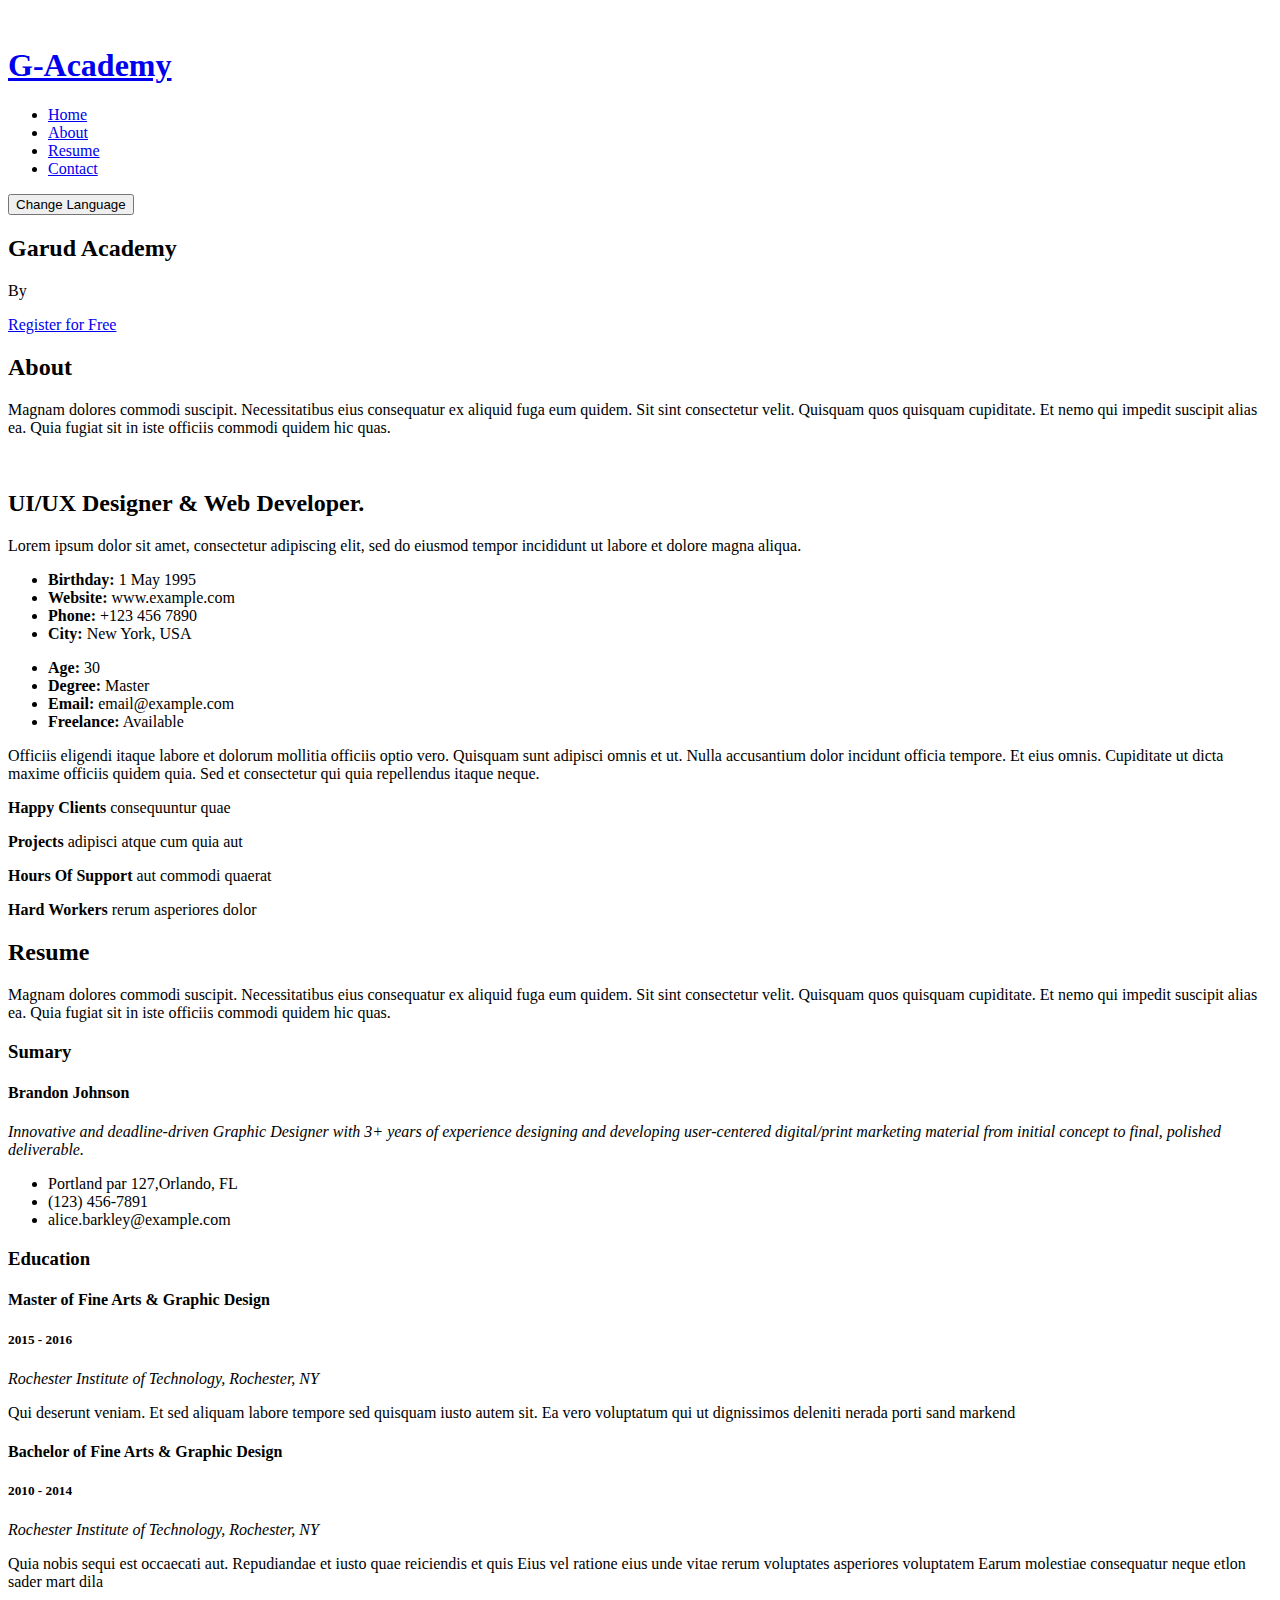
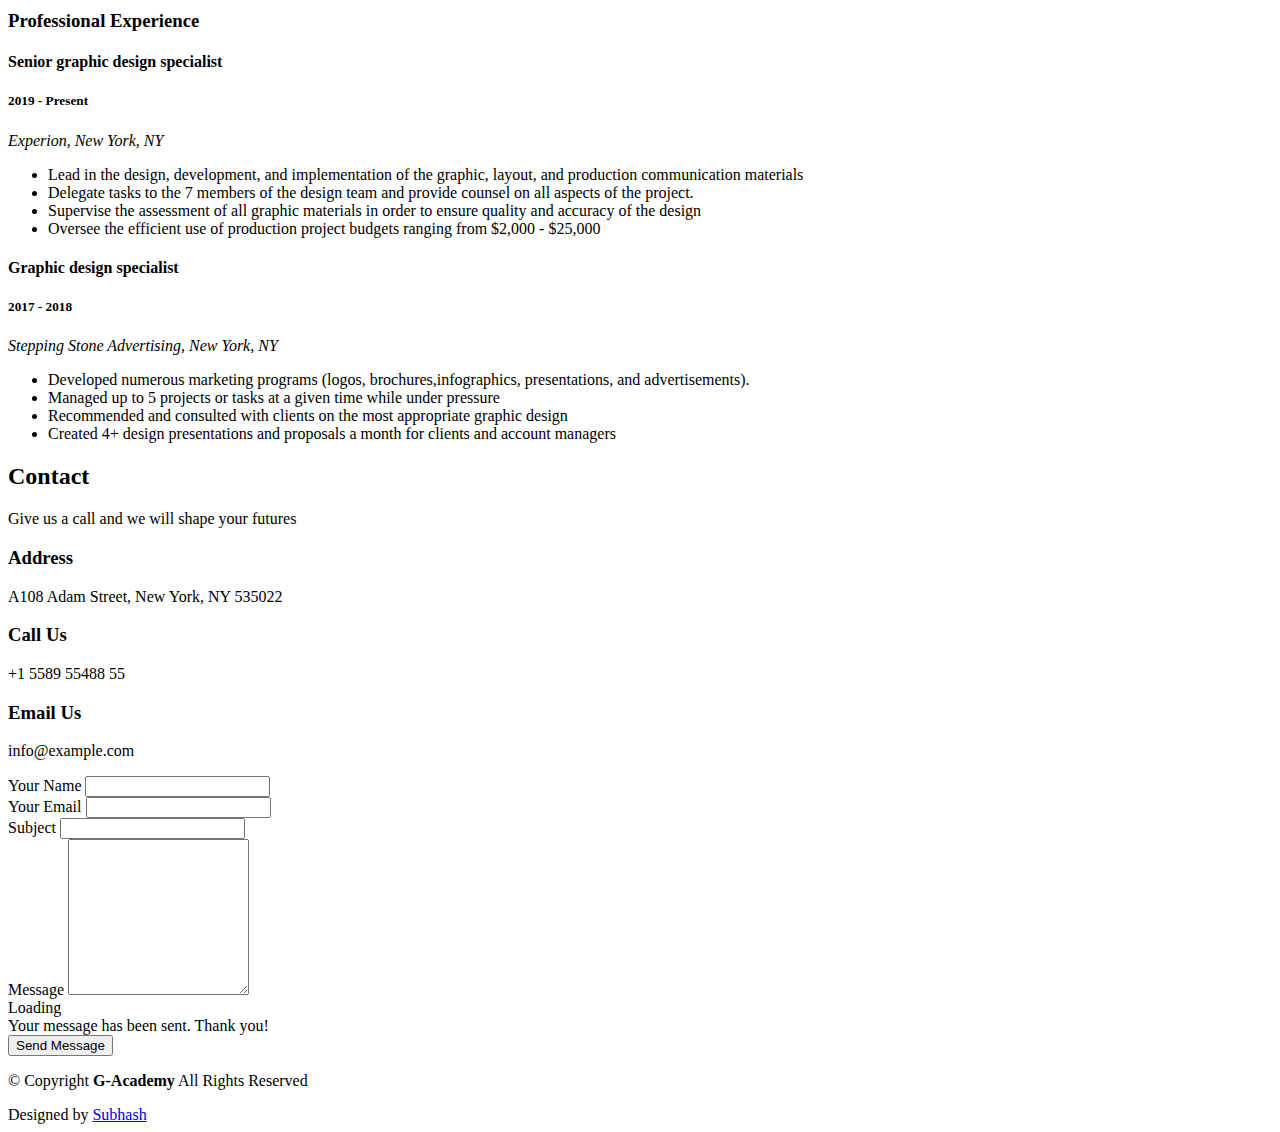
==== index.html @ 2460e96c "c" ====
<!DOCTYPE html>
<html lang="en">

<head>
  <meta charset="utf-8">
  <meta content="width=device-width, initial-scale=1.0" name="viewport">
  <title>Index - iPortfolio Bootstrap Template</title>
  <meta content="" name="description">
  <meta content="" name="keywords">

  <!-- Favicons -->
  <link href="assets/img/favicon.png" rel="icon">
  <link href="assets/img/apple-touch-icon.png" rel="apple-touch-icon">

  <!-- Fonts -->
  <link href="https://fonts.googleapis.com" rel="preconnect">
  <link href="https://fonts.gstatic.com" rel="preconnect" crossorigin>
  <link
    href="https://fonts.googleapis.com/css2?family=Roboto:ital,wght@0,100;0,300;0,400;0,500;0,700;0,900;1,100;1,300;1,400;1,500;1,700;1,900&family=Poppins:ital,wght@0,100;0,200;0,300;0,400;0,500;0,600;0,700;0,800;0,900;1,100;1,200;1,300;1,400;1,500;1,600;1,700;1,800;1,900&family=Raleway:ital,wght@0,100;0,200;0,300;0,400;0,500;0,600;0,700;0,800;0,900;1,100;1,200;1,300;1,400;1,500;1,600;1,700;1,800;1,900&display=swap"
    rel="stylesheet">

  <!-- Vendor CSS Files -->
  <link href="assets/vendor/bootstrap/css/bootstrap.min.css" rel="stylesheet">
  <link href="assets/vendor/bootstrap-icons/bootstrap-icons.css" rel="stylesheet">
  <link href="assets/vendor/aos/aos.css" rel="stylesheet">
  <link href="assets/vendor/glightbox/css/glightbox.min.css" rel="stylesheet">
  <link href="assets/vendor/swiper/swiper-bundle.min.css" rel="stylesheet">

  <!-- Main CSS File -->
  <link href="assets/css/main.css" rel="stylesheet">

  <!-- =======================================================
  * Template Name: iPortfolio
  * Template URL: https://bootstrapmade.com/iportfolio-bootstrap-portfolio-websites-template/
  * Updated: Jun 29 2024 with Bootstrap v5.3.3
  * Author: BootstrapMade.com
  * License: https://bootstrapmade.com/license/
  ======================================================== -->
</head>

<body class="index-page">

  <header id="header" class="header dark-background d-flex flex-column">
    <i class="header-toggle d-xl-none bi bi-list"></i>

    <div class="profile-img">
      <!-- This image should be replaced by logo -->
      <img src="assets/img/my-profile-img.jpg" alt="" class="img-fluid rounded-circle">
    </div>

    <a href="index.html" class="logo d-flex align-items-center justify-content-center">
      <!-- Uncomment the line below if you also wish to use an image logo -->
      <!-- <img src="assets/img/logo.png" alt=""> -->
      <h1 class="sitename">G-Academy</h1>
    </a>

    <div class="social-links text-center">
      <a href="#" class="twitter"><i class="bi bi-twitter-x"></i></a>
      <a href="#" class="facebook"><i class="bi bi-facebook"></i></a>
      <a href="#" class="instagram"><i class="bi bi-instagram"></i></a>
      <a href="#" class="linkedin"><i class="bi bi-linkedin"></i></a>
    </div>

    <nav id="navmenu" class="navmenu">
      <ul>
        <li><a href="#hero" class="active"><i class="bi bi-house navicon"></i>Home</a></li>
        <li><a href="#about"><i class="bi bi-person navicon"></i> About</a></li>
        <li><a href="#resume"><i class="bi bi-file-earmark-text navicon"></i> Resume</a></li>
        <li><a href="#contact"><i class="bi bi-envelope navicon"></i> Contact</a></li>
      </ul>
    </nav>
    <!-- Place this button inside your header -->
    <!-- Place this button in your header or navbar -->
    <div>
      <div class="language-switcher text-center"></div>
      <button id="language-button" class="btn-lang" onclick="toggleLanguage()">Change Language</button>
    </div>



  </header>

  <main class="main">

    <!-- Hero Section -->
    <!-- <div id="particle-js"></div> -->
    <div>
      <div>
        <section id="hero " class="hero section dark-background contents">

          <!-- <img src="assets/img/hero-bg.jpg" alt="" data-aos="fade-in" class=""> -->

          <div class="container" data-aos="fade-up" data-aos-delay="100">
            <h2>Garud Academy</h2>
            <p>By <span class="typed"
                data-typed-items=" an IITian, a Software Developer, an Android Developer"></span><span
                class="typed-cursor typed-cursor--blink" aria-hidden="true"></span><span
                class="typed-cursor typed-cursor--blink" aria-hidden="true"></span></p>
          </div>
          <div class="register-container">
            <a href="#registration form" class="register-button">Register for Free</a>
          </div>
        </section>
      </div>
    </div>
    <!-- <div class="container">
      <div id="registrationForm" class="form-container hidden">
        <h2>Register</h2>
        <form action="#">
          <div class="input-group">
            <label for="username">Username</label>
            <input type="text" id="username" name="username" required>
          </div>
          <div class="input-group">
            <label for="email">Email</label>
            <input type="email" id="email" name="email" required>
          </div>
          <div class="input-group">
            <label for="password">Password</label>
            <input type="password" id="password" name="password" required>
          </div>
          <div class="input-group">
            <label for="confirm-password">Confirm Password</label>
            <input type="password" id="confirm-password" name="confirm-password" required>
          </div>
          <button type="submit" class="submit-btn">Submit</button>
        </form>
      </div>
    </div> -->


    <!-- /Hero Section -->

    <!-- About Section -->
    <section id="about" class="about section">

      <!-- Section Title -->
      <div class="container section-title" data-aos="fade-up">
        <h2>About</h2>
        <p>Magnam dolores commodi suscipit. Necessitatibus eius consequatur ex aliquid fuga eum quidem. Sit sint
          consectetur velit. Quisquam quos quisquam cupiditate. Et nemo qui impedit suscipit alias ea. Quia fugiat sit
          in iste officiis commodi quidem hic quas.</p>
      </div><!-- End Section Title -->

      <div class="container" data-aos="fade-up" data-aos-delay="100">

        <div class="row gy-4 justify-content-center">
          <div class="col-lg-4">
            <img src="assets/img/my-profile-img.jpg" class="img-fluid" alt="">
          </div>
          <div class="col-lg-8 content">
            <h2>UI/UX Designer &amp; Web Developer.</h2>
            <p class="fst-italic py-3">
              Lorem ipsum dolor sit amet, consectetur adipiscing elit, sed do eiusmod tempor incididunt ut labore et
              dolore
              magna aliqua.
            </p>
            <div class="row">
              <div class="col-lg-6">
                <ul>
                  <li><i class="bi bi-chevron-right"></i> <strong>Birthday:</strong> <span>1 May 1995</span></li>
                  <li><i class="bi bi-chevron-right"></i> <strong>Website:</strong> <span>www.example.com</span></li>
                  <li><i class="bi bi-chevron-right"></i> <strong>Phone:</strong> <span>+123 456 7890</span></li>
                  <li><i class="bi bi-chevron-right"></i> <strong>City:</strong> <span>New York, USA</span></li>
                </ul>
              </div>
              <div class="col-lg-6">
                <ul>
                  <li><i class="bi bi-chevron-right"></i> <strong>Age:</strong> <span>30</span></li>
                  <li><i class="bi bi-chevron-right"></i> <strong>Degree:</strong> <span>Master</span></li>
                  <li><i class="bi bi-chevron-right"></i> <strong>Email:</strong> <span>email@example.com</span></li>
                  <li><i class="bi bi-chevron-right"></i> <strong>Freelance:</strong> <span>Available</span></li>
                </ul>
              </div>
            </div>
            <p class="py-3">
              Officiis eligendi itaque labore et dolorum mollitia officiis optio vero. Quisquam sunt adipisci omnis et
              ut. Nulla accusantium dolor incidunt officia tempore. Et eius omnis.
              Cupiditate ut dicta maxime officiis quidem quia. Sed et consectetur qui quia repellendus itaque neque.
            </p>
          </div>
        </div>

      </div>

    </section><!-- /About Section -->

    <!-- Stats Section -->
    <section id="stats" class="stats section">

      <div class="container" data-aos="fade-up" data-aos-delay="100">

        <div class="row gy-4">

          <div class="col-lg-3 col-md-6">
            <div class="stats-item">
              <i class="bi bi-emoji-smile"></i>
              <span data-purecounter-start="0" data-purecounter-end="232" data-purecounter-duration="1"
                class="purecounter"></span>
              <p><strong>Happy Clients</strong> <span>consequuntur quae</span></p>
            </div>
          </div><!-- End Stats Item -->

          <div class="col-lg-3 col-md-6">
            <div class="stats-item">
              <i class="bi bi-journal-richtext"></i>
              <span data-purecounter-start="0" data-purecounter-end="521" data-purecounter-duration="1"
                class="purecounter"></span>
              <p><strong>Projects</strong> <span>adipisci atque cum quia aut</span></p>
            </div>
          </div><!-- End Stats Item -->

          <div class="col-lg-3 col-md-6">
            <div class="stats-item">
              <i class="bi bi-headset"></i>
              <span data-purecounter-start="0" data-purecounter-end="1453" data-purecounter-duration="1"
                class="purecounter"></span>
              <p><strong>Hours Of Support</strong> <span>aut commodi quaerat</span></p>
            </div>
          </div><!-- End Stats Item -->

          <div class="col-lg-3 col-md-6">
            <div class="stats-item">
              <i class="bi bi-people"></i>
              <span data-purecounter-start="0" data-purecounter-end="32" data-purecounter-duration="1"
                class="purecounter"></span>
              <p><strong>Hard Workers</strong> <span>rerum asperiores dolor</span></p>
            </div>
          </div><!-- End Stats Item -->

        </div>

      </div>
    </section><!-- /Stats Section -->

    <!-- Skills Section -->
    <!-- /Skills Section -->

    <!-- Resume Section -->
    <section id="resume" class="resume section">

      <!-- Section Title -->
      <div class="container section-title" data-aos="fade-up">
        <h2>Resume</h2>
        <p>Magnam dolores commodi suscipit. Necessitatibus eius consequatur ex aliquid fuga eum quidem. Sit sint
          consectetur velit. Quisquam quos quisquam cupiditate. Et nemo qui impedit suscipit alias ea. Quia fugiat sit
          in iste officiis commodi quidem hic quas.</p>
      </div><!-- End Section Title -->

      <div class="container">

        <div class="row">

          <div class="col-lg-6" data-aos="fade-up" data-aos-delay="100">
            <h3 class="resume-title">Sumary</h3>

            <div class="resume-item pb-0">
              <h4>Brandon Johnson</h4>
              <p><em>Innovative and deadline-driven Graphic Designer with 3+ years of experience designing and
                  developing user-centered digital/print marketing material from initial concept to final, polished
                  deliverable.</em></p>
              <ul>
                <li>Portland par 127,Orlando, FL</li>
                <li>(123) 456-7891</li>
                <li>alice.barkley@example.com</li>
              </ul>
            </div><!-- Edn Resume Item -->

            <h3 class="resume-title">Education</h3>
            <div class="resume-item">
              <h4>Master of Fine Arts &amp; Graphic Design</h4>
              <h5>2015 - 2016</h5>
              <p><em>Rochester Institute of Technology, Rochester, NY</em></p>
              <p>Qui deserunt veniam. Et sed aliquam labore tempore sed quisquam iusto autem sit. Ea vero voluptatum qui
                ut dignissimos deleniti nerada porti sand markend</p>
            </div><!-- Edn Resume Item -->

            <div class="resume-item">
              <h4>Bachelor of Fine Arts &amp; Graphic Design</h4>
              <h5>2010 - 2014</h5>
              <p><em>Rochester Institute of Technology, Rochester, NY</em></p>
              <p>Quia nobis sequi est occaecati aut. Repudiandae et iusto quae reiciendis et quis Eius vel ratione eius
                unde vitae rerum voluptates asperiores voluptatem Earum molestiae consequatur neque etlon sader mart
                dila</p>
            </div><!-- Edn Resume Item -->

          </div>

          <div class="col-lg-6" data-aos="fade-up" data-aos-delay="200">
            <h3 class="resume-title">Professional Experience</h3>
            <div class="resume-item">
              <h4>Senior graphic design specialist</h4>
              <h5>2019 - Present</h5>
              <p><em>Experion, New York, NY </em></p>
              <ul>
                <li>Lead in the design, development, and implementation of the graphic, layout, and production
                  communication materials</li>
                <li>Delegate tasks to the 7 members of the design team and provide counsel on all aspects of the
                  project. </li>
                <li>Supervise the assessment of all graphic materials in order to ensure quality and accuracy of the
                  design</li>
                <li>Oversee the efficient use of production project budgets ranging from $2,000 - $25,000</li>
              </ul>
            </div><!-- Edn Resume Item -->

            <div class="resume-item">
              <h4>Graphic design specialist</h4>
              <h5>2017 - 2018</h5>
              <p><em>Stepping Stone Advertising, New York, NY</em></p>
              <ul>
                <li>Developed numerous marketing programs (logos, brochures,infographics, presentations, and
                  advertisements).</li>
                <li>Managed up to 5 projects or tasks at a given time while under pressure</li>
                <li>Recommended and consulted with clients on the most appropriate graphic design</li>
                <li>Created 4+ design presentations and proposals a month for clients and account managers</li>
              </ul>
            </div><!-- Edn Resume Item -->

          </div>

        </div>

      </div>

      <!-- /Portfolio Section -->

      <!-- Services Section -->
      <!-- /Services Section -->



      <!-- Contact Section -->
      <section id="contact" class="contact section">

        <!-- Section Title -->
        <div class="container section-title" data-aos="fade-up">
          <h2>Contact</h2>
          <p>Give us a call and we will shape your futures</p>
        </div><!-- End Section Title -->

        <div class="container" data-aos="fade-up" data-aos-delay="100">

          <div class="row gy-4">

            <div class="col-lg-5">

              <div class="info-wrap">
                <div class="info-item d-flex" data-aos="fade-up" data-aos-delay="200">
                  <i class="bi bi-geo-alt flex-shrink-0"></i>
                  <div>
                    <h3>Address</h3>
                    <p>A108 Adam Street, New York, NY 535022</p>
                  </div>
                </div><!-- End Info Item -->

                <div class="info-item d-flex" data-aos="fade-up" data-aos-delay="300">
                  <i class="bi bi-telephone flex-shrink-0"></i>
                  <div>
                    <h3>Call Us</h3>
                    <p>+1 5589 55488 55</p>
                  </div>
                </div><!-- End Info Item -->

                <div class="info-item d-flex" data-aos="fade-up" data-aos-delay="400">
                  <i class="bi bi-envelope flex-shrink-0"></i>
                  <div>
                    <h3>Email Us</h3>
                    <p>info@example.com</p>
                  </div>
                </div><!-- End Info Item -->

              </div>
            </div>

            <div class="col-lg-7">
              <form action="forms/contact.php" method="post" class="php-email-form" data-aos="fade-up"
                data-aos-delay="200">
                <div class="row gy-4">

                  <div class="col-md-6">
                    <label for="name-field" class="pb-2">Your Name</label>
                    <input type="text" name="name" id="name-field" class="form-control" required="">
                  </div>

                  <div class="col-md-6">
                    <label for="email-field" class="pb-2">Your Email</label>
                    <input type="email" class="form-control" name="email" id="email-field" required="">
                  </div>

                  <div class="col-md-12">
                    <label for="subject-field" class="pb-2">Subject</label>
                    <input type="text" class="form-control" name="subject" id="subject-field" required="">
                  </div>

                  <div class="col-md-12">
                    <label for="message-field" class="pb-2">Message</label>
                    <textarea class="form-control" name="message" rows="10" id="message-field" required=""></textarea>
                  </div>

                  <div class="col-md-12 text-center">
                    <div class="loading">Loading</div>
                    <div class="error-message"></div>
                    <div class="sent-message">Your message has been sent. Thank you!</div>

                    <button type="submit">Send Message</button>
                  </div>

                </div>
              </form>
            </div><!-- End Contact Form -->

          </div>

        </div>

      </section>
      <!-- /Contact Section -->

  </main>

  <footer id="footer" class="footer position-relative light-background">

    <div class="container">
      <div class="copyright text-center ">
        <p>© <span>Copyright</span> <strong class="px-1 sitename">G-Academy</strong> <span>All Rights
            Reserved</span>
        </p>
      </div>
      <div class="credits">
        <!-- All the links in the footer should remain intact. -->
        <!-- You can delete the links only if you've purchased the pro version. -->
        <!-- Licensing information: https://bootstrapmade.com/license/ -->
        <!-- Purchase the pro version with working PHP/AJAX contact form: [buy-url] -->
        Designed by <a href="https://bootstrapmade.com/">Subhash</a>
      </div>
    </div>

  </footer>

  <!-- Scroll Top -->
  <a href="#" id="scroll-top" class="scroll-top d-flex align-items-center justify-content-center"><i
      class="bi bi-arrow-up-short"></i></a>

  <!-- Preloader -->
  <div id="preloader"></div>

  <!-- Vendor JS Files -->
  <script src="https://cdn.jsdelivr.net/particles.js/2.0.0/particles.min.js"></script>
  <script src="assets/vendor/bootstrap/js/bootstrap.bundle.min.js"></script>
  <script src="assets/vendor/php-email-form/validate.js"></script>
  <script src="assets/vendor/aos/aos.js"></script>
  <script src="assets/vendor/typed.js/typed.umd.js"></script>
  <script src="assets/vendor/purecounter/purecounter_vanilla.js"></script>
  <script src="assets/vendor/waypoints/noframework.waypoints.js"></script>
  <script src="assets/vendor/glightbox/js/glightbox.min.js"></script>
  <script src="assets/vendor/imagesloaded/imagesloaded.pkgd.min.js"></script>
  <script src="assets/vendor/isotope-layout/isotope.pkgd.min.js"></script>
  <script src="assets/vendor/swiper/swiper-bundle.min.js"></script>


  <!-- Main JS File -->
  <script src="assets/js/main.js"></script>

</body>

</html>
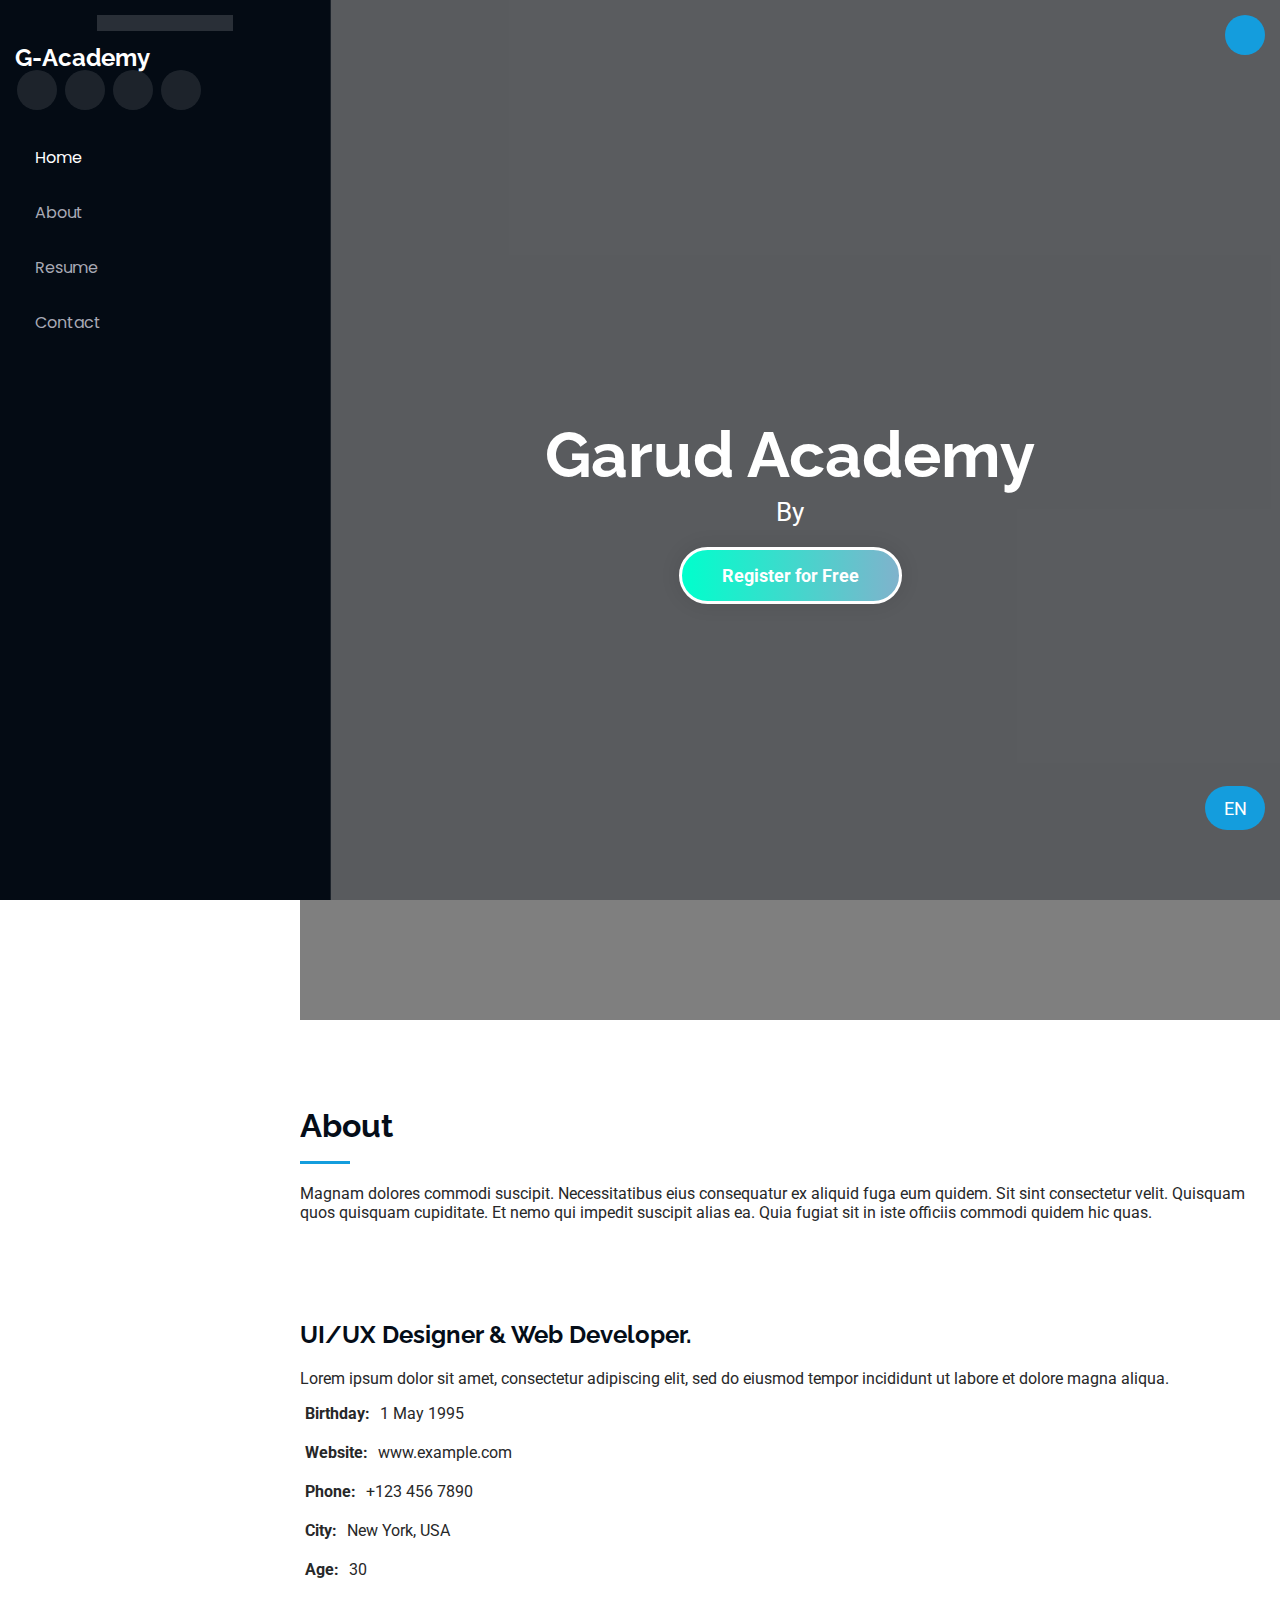
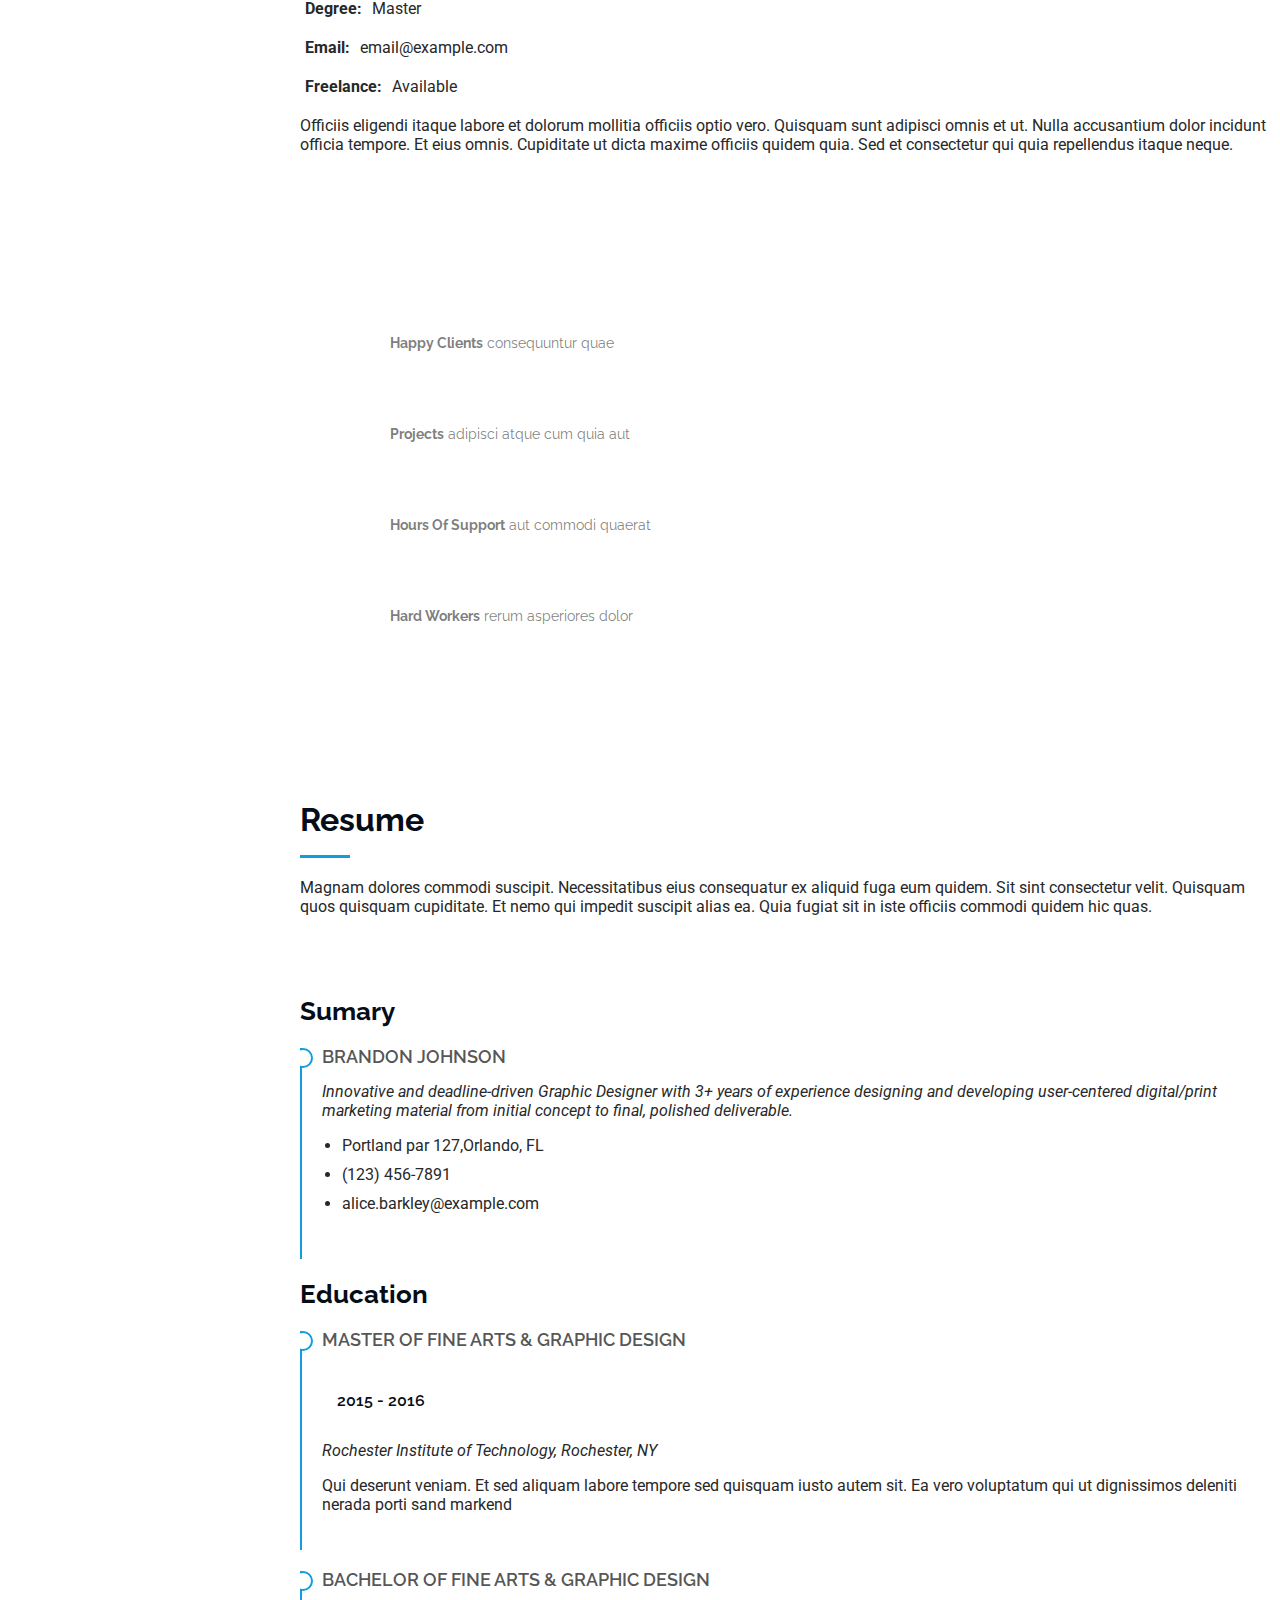
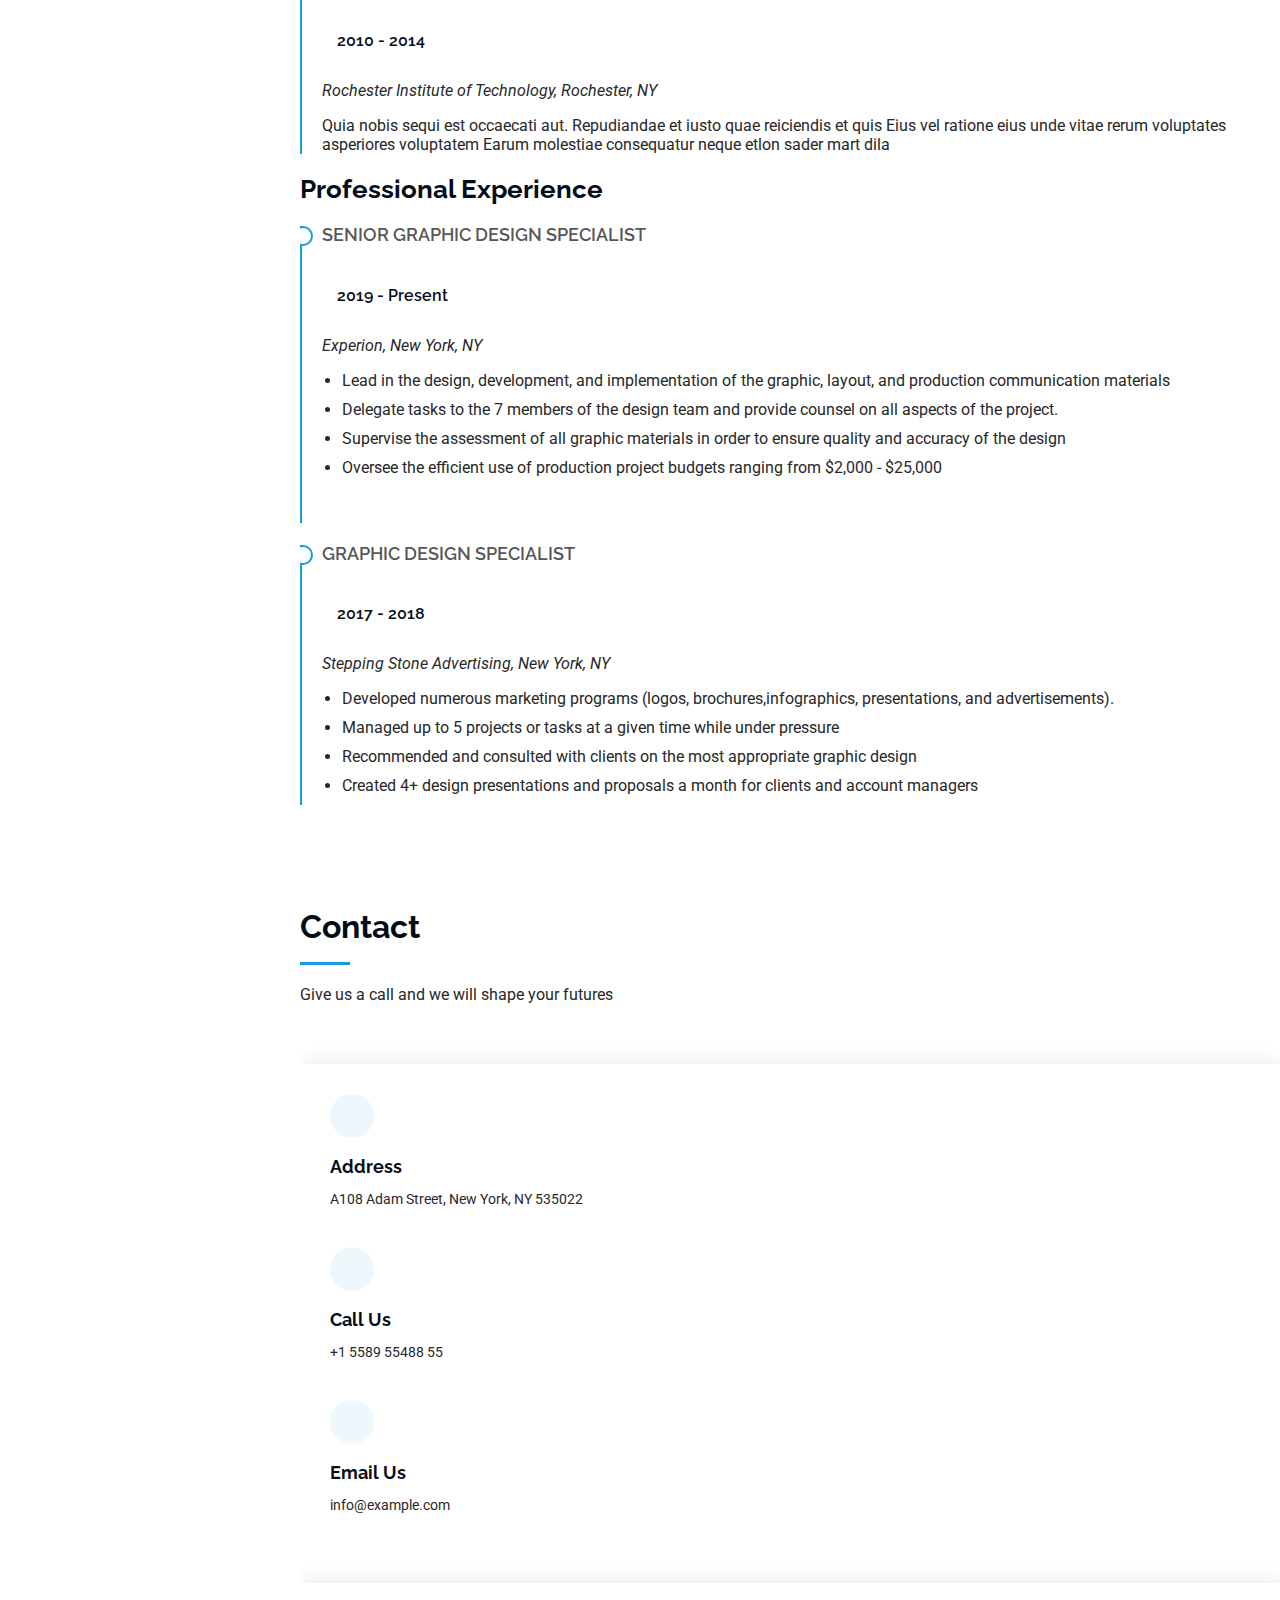
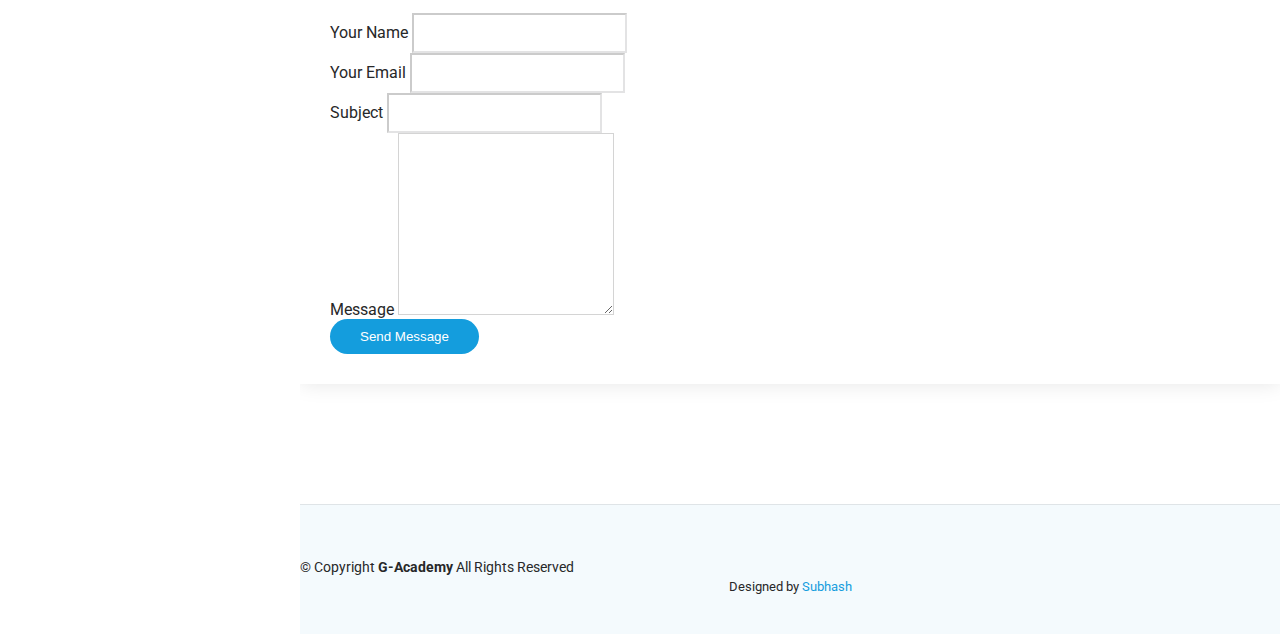
==== commit 11085d11: "Added Registration form" ====
--- a/index.html
+++ b/index.html
@@ -4,7 +4,7 @@
 <head>
   <meta charset="utf-8">
   <meta content="width=device-width, initial-scale=1.0" name="viewport">
-  <title>Index - iPortfolio Bootstrap Template</title>
+  <title>Garud Academy</title>
   <meta content="" name="description">
   <meta content="" name="keywords">
 
@@ -39,6 +39,10 @@
 </head>
 
 <body class="index-page">
+  <!-- Language Switcher Button -->
+  <div class="language-switcher">
+    <span id="current-lang">EN</span> <!-- Displays the current language (English by default) -->
+  </div>
 
   <header id="header" class="header dark-background d-flex flex-column">
     <i class="header-toggle d-xl-none bi bi-list"></i>
@@ -71,10 +75,10 @@
     </nav>
     <!-- Place this button inside your header -->
     <!-- Place this button in your header or navbar -->
-    <div>
+    <!-- <div>
       <div class="language-switcher text-center"></div>
       <button id="language-button" class="btn-lang" onclick="toggleLanguage()">Change Language</button>
-    </div>
+    </div> -->
 
 
 
@@ -84,50 +88,25 @@
 
     <!-- Hero Section -->
     <!-- <div id="particle-js"></div> -->
+
     <div>
-      <div>
-        <section id="hero " class="hero section dark-background contents">
-
-          <!-- <img src="assets/img/hero-bg.jpg" alt="" data-aos="fade-in" class=""> -->
-
-          <div class="container" data-aos="fade-up" data-aos-delay="100">
-            <h2>Garud Academy</h2>
-            <p>By <span class="typed"
-                data-typed-items=" an IITian, a Software Developer, an Android Developer"></span><span
-                class="typed-cursor typed-cursor--blink" aria-hidden="true"></span><span
-                class="typed-cursor typed-cursor--blink" aria-hidden="true"></span></p>
-          </div>
-          <div class="register-container">
-            <a href="#registration form" class="register-button">Register for Free</a>
-          </div>
-        </section>
-      </div>
+      <section id="hero " class="hero section dark-background contents">
+
+        <!-- <img src="assets/img/hero-bg.jpg" alt="" data-aos="fade-in" class=""> -->
+
+        <div class="container" data-aos="fade-up" data-aos-delay="100">
+          <h2 class="siteName">Garud Academy</h2>
+          <p>By <span class="typed"
+              data-typed-items=" an IITian, a Software Developer, an Android Developer"></span><span
+              class="typed-cursor typed-cursor--blink" aria-hidden="true"></span><span
+              class="typed-cursor typed-cursor--blink" aria-hidden="true"></span></p>
+        </div>
+        <div class="register-container">
+          <a href="/Registration.html" class="register-button" target="_blank">Register for Free</a>
+        </div>
+      </section>
+
     </div>
-    <!-- <div class="container">
-      <div id="registrationForm" class="form-container hidden">
-        <h2>Register</h2>
-        <form action="#">
-          <div class="input-group">
-            <label for="username">Username</label>
-            <input type="text" id="username" name="username" required>
-          </div>
-          <div class="input-group">
-            <label for="email">Email</label>
-            <input type="email" id="email" name="email" required>
-          </div>
-          <div class="input-group">
-            <label for="password">Password</label>
-            <input type="password" id="password" name="password" required>
-          </div>
-          <div class="input-group">
-            <label for="confirm-password">Confirm Password</label>
-            <input type="password" id="confirm-password" name="confirm-password" required>
-          </div>
-          <button type="submit" class="submit-btn">Submit</button>
-        </form>
-      </div>
-    </div> -->
-
 
     <!-- /Hero Section -->
 
--- a/assets/css/main.css
+++ b/assets/css/main.css
@@ -0,0 +1,1118 @@
+/**
+* Template Name: iPortfolio
+* Template URL: https://bootstrapmade.com/iportfolio-bootstrap-portfolio-websites-template/
+* Updated: Jun 29 2024 with Bootstrap v5.3.3
+* Author: BootstrapMade.com
+* License: https://bootstrapmade.com/license/
+*/
+
+/*--------------------------------------------------------------
+# Font & Color Variables
+# Help: https://bootstrapmade.com/color-system/
+--------------------------------------------------------------*/
+/* Fonts */
+:root {
+  --default-font: "Roboto", system-ui, -apple-system, "Segoe UI", Roboto,
+    "Helvetica Neue", Arial, "Noto Sans", "Liberation Sans", sans-serif,
+    "Apple Color Emoji", "Segoe UI Emoji", "Segoe UI Symbol", "Noto Color Emoji";
+  --heading-font: "Raleway", sans-serif;
+  --nav-font: "Poppins", sans-serif;
+}
+
+/* Global Colors - The following color variables are used throughout the website. Updating them here will change the color scheme of the entire website */
+:root {
+  --background-color: #ffffff; /* Background color for the entire website, including individual sections */
+  --default-color: #272829; /* Default color used for the majority of the text content across the entire website */
+  --heading-color: #050d18; /* Color for headings, subheadings and title throughout the website */
+  --accent-color: #149ddd; /* Accent color that represents your brand on the website. It's used for buttons, links, and other elements that need to stand out */
+  --surface-color: #ffffff; /* The surface color is used as a background of boxed elements within sections, such as cards, icon boxes, or other elements that require a visual separation from the global background. */
+  --contrast-color: #ffffff; /* Contrast color for text, ensuring readability against backgrounds of accent, heading, or default colors. */
+}
+
+/* Nav Menu Colors - The following color variables are used specifically for the navigation menu. They are separate from the global colors to allow for more customization options */
+:root {
+  --nav-color: #a8a9b4; /* The default color of the main navmenu links */
+  --nav-hover-color: #ffffff; /* Applied to main navmenu links when they are hovered over or active */
+  --nav-mobile-background-color: #040b14; /* Used as the background color for mobile navigation menu */
+  --nav-dropdown-background-color: #040b14; /* Used as the background color for dropdown items that appear when hovering over primary navigation items */
+  --nav-dropdown-color: #a8a9b4; /* Used for navigation links of the dropdown items in the navigation menu. */
+  --nav-dropdown-hover-color: #ffffff; /* Similar to --nav-hover-color, this color is applied to dropdown navigation links when they are hovered over. */
+}
+
+/* Color Presets - These classes override global colors when applied to any section or element, providing reuse of the sam color scheme. */
+
+.light-background {
+  --background-color: #f4fafd;
+  --surface-color: #ffffff;
+}
+
+.dark-background {
+  --background-color: #040b14;
+  --default-color: #ffffff;
+  --heading-color: #ffffff;
+  --surface-color: #151f2b;
+  --contrast-color: #ffffff;
+}
+
+/* Smooth scroll */
+:root {
+  scroll-behavior: smooth;
+}
+
+/*--------------------------------------------------------------
+# General Styling & Shared Classes
+--------------------------------------------------------------*/
+body {
+  color: var(--default-color);
+  background-color: var(--background-color);
+  font-family: var(--default-font);
+  height: 100%;
+  margin: 0;
+}
+
+a {
+  color: var(--accent-color);
+  text-decoration: none;
+  transition: 0.3s;
+}
+
+a:hover {
+  color: color-mix(in srgb, var(--accent-color), transparent 25%);
+  text-decoration: none;
+}
+
+h1,
+h2,
+h3,
+h4,
+h5,
+h6 {
+  color: var(--heading-color);
+  font-family: var(--heading-font);
+}
+
+/* PHP Email Form Messages
+------------------------------*/
+.php-email-form .error-message {
+  display: none;
+  background: #df1529;
+  color: #ffffff;
+  text-align: left;
+  padding: 15px;
+  margin-bottom: 24px;
+  font-weight: 600;
+}
+
+.php-email-form .sent-message {
+  display: none;
+  color: #ffffff;
+  background: #059652;
+  text-align: center;
+  padding: 15px;
+  margin-bottom: 24px;
+  font-weight: 600;
+}
+
+.php-email-form .loading {
+  display: none;
+  background: var(--surface-color);
+  text-align: center;
+  padding: 15px;
+  margin-bottom: 24px;
+}
+
+.php-email-form .loading:before {
+  content: "";
+  display: inline-block;
+  border-radius: 50%;
+  width: 24px;
+  height: 24px;
+  margin: 0 10px -6px 0;
+  border: 3px solid var(--accent-color);
+  border-top-color: var(--surface-color);
+  animation: php-email-form-loading 1s linear infinite;
+}
+
+@keyframes php-email-form-loading {
+  0% {
+    transform: rotate(0deg);
+  }
+
+  100% {
+    transform: rotate(360deg);
+  }
+}
+
+/*--------------------------------------------------------------
+# Global Header
+--------------------------------------------------------------*/
+.header {
+  color: var(--default-color);
+  background-color: var(--background-color);
+  position: fixed;
+  top: 0;
+  left: 0;
+  bottom: 0;
+  padding: 0 15px;
+  width: 300px;
+  transition: all ease-in-out 0.3s;
+  overflow-y: auto;
+  z-index: 997;
+  border-right: 1px solid
+    color-mix(in srgb, var(--default-color), transparent 90%);
+}
+
+.header .profile-img img {
+  margin: 15px auto;
+  display: block;
+  width: 120px;
+  border: 8px solid color-mix(in srgb, var(--default-color), transparent 85%);
+}
+
+.header .logo {
+  line-height: 1;
+  margin-bottom: 15px;
+}
+
+.header .logo img {
+  max-height: 32px;
+  margin-right: 8px;
+}
+
+.header .logo h1 {
+  font-size: 24px;
+  margin: 0;
+  font-weight: 700;
+  color: var(--heading-color);
+}
+
+.header .social-links {
+  margin: 0 0 20px 0;
+}
+
+.header .social-links a {
+  font-size: 16px;
+  display: inline-flex;
+  align-items: center;
+  justify-content: center;
+  background: color-mix(in srgb, var(--default-color), transparent 90%);
+  color: var(--default-color);
+  margin: 0 2px;
+  border-radius: 50%;
+  text-align: center;
+  width: 40px;
+  height: 40px;
+  transition: 0.3s;
+}
+
+.header .social-links a:hover {
+  color: var(--contrast-color);
+  background: var(--accent-color);
+}
+
+@media (min-width: 1200px) {
+  .header ~ main,
+  .header ~ #footer {
+    margin-left: 300px;
+  }
+}
+
+@media (max-width: 1199px) {
+  .header {
+    left: -100%;
+  }
+}
+
+.header.header-show {
+  left: 0;
+}
+
+.header .header-toggle {
+  color: var(--contrast-color);
+  background-color: var(--accent-color);
+  font-size: 22px;
+  display: flex;
+  align-items: center;
+  justify-content: center;
+  width: 40px;
+  height: 40px;
+  border-radius: 50%;
+  cursor: pointer;
+  position: fixed;
+  top: 15px;
+  right: 15px;
+  z-index: 9999;
+  transition: background-color 0.3s;
+}
+
+.header .header-toggle:hover {
+  color: var(--contrast-color);
+  background-color: color-mix(in srgb, var(--accent-color) 90%, white 15%);
+}
+
+/*--------------------------------------------------------------
+# Navigation Menu
+--------------------------------------------------------------*/
+.mobile-nav-toggle {
+  display: none;
+}
+
+.navmenu {
+  padding: 0;
+  z-index: 9997;
+}
+
+.navmenu ul {
+  list-style: none;
+  padding: 0 0 20px 0;
+  margin: 0;
+}
+
+.navmenu a,
+.navmenu a:focus {
+  color: var(--nav-color);
+  padding: 15px 10px;
+  font-family: var(--nav-font);
+  font-size: 16px;
+  font-weight: 400;
+  display: flex;
+  align-items: center;
+  white-space: nowrap;
+  transition: 0.3s;
+  width: 100%;
+}
+
+.navmenu a .navicon,
+.navmenu a:focus .navicon {
+  font-size: 20px;
+  margin-right: 10px;
+}
+
+.navmenu a .toggle-dropdown,
+.navmenu a:focus .toggle-dropdown {
+  font-size: 12px;
+  line-height: 0;
+  margin-left: auto;
+  width: 30px;
+  height: 30px;
+  display: flex;
+  align-items: center;
+  justify-content: center;
+  border-radius: 50%;
+  transition: 0.3s;
+  flex-shrink: 0;
+  background-color: color-mix(in srgb, var(--accent-color), transparent 90%);
+}
+
+.navmenu a .toggle-dropdown:hover,
+.navmenu a:focus .toggle-dropdown:hover {
+  background-color: var(--accent-color);
+  color: var(--contrast-color);
+}
+
+.navmenu a:hover,
+.navmenu .active,
+.navmenu .active:focus {
+  color: var(--nav-hover-color);
+}
+
+.navmenu a:hover .navicon,
+.navmenu .active .navicon,
+.navmenu .active:focus .navicon {
+  color: var(--accent-color);
+}
+
+.navmenu .active .toggle-dropdown,
+.navmenu .active:focus .toggle-dropdown {
+  background-color: var(--accent-color);
+  color: var(--contrast-color);
+  transform: rotate(180deg);
+}
+
+.navmenu .dropdown {
+  display: block;
+}
+
+.navmenu .dropdown a,
+.navmenu .dropdown a:focus {
+  color: --nav-dropdown-color;
+}
+
+.navmenu .dropdown a:hover,
+.navmenu .dropdown .active,
+.navmenu .dropdown .active:focus {
+  color: var(--nav-dropdown-hover-color);
+}
+
+.navmenu .dropdown ul {
+  position: static;
+  display: none;
+  z-index: 99;
+  padding: 5px 10px;
+  margin: 5px 10px;
+  background-color: var(--nav-dropdown-background-color);
+  border: 1px solid color-mix(in srgb, var(--default-color), transparent 90%);
+  box-shadow: none;
+  transition: all 0.5s ease-in-out;
+}
+
+.navmenu .dropdown ul ul {
+  background-color: rgba(33, 37, 41, 0.1);
+}
+
+.navmenu .dropdown > .dropdown-active {
+  display: block;
+  background-color: rgba(33, 37, 41, 0.03);
+}
+
+/*--------------------------------------------------------------
+# Global Footer
+--------------------------------------------------------------*/
+.footer {
+  color: var(--default-color);
+  background-color: var(--background-color);
+  font-size: 14px;
+  padding: 40px 0;
+  position: relative;
+  border-top: 1px solid
+    color-mix(in srgb, var(--default-color), transparent 90%);
+}
+
+.footer .copyright p {
+  margin-bottom: 0;
+}
+
+.footer .credits {
+  margin-top: 4px;
+  font-size: 13px;
+  text-align: center;
+}
+
+/*--------------------------------------------------------------
+# Preloader
+--------------------------------------------------------------*/
+#preloader {
+  position: fixed;
+  inset: 0;
+  z-index: 999999;
+  overflow: hidden;
+  background: var(--background-color);
+  transition: all 0.6s ease-out;
+}
+
+#preloader:before {
+  content: "";
+  position: fixed;
+  top: calc(50% - 30px);
+  left: calc(50% - 30px);
+  border: 6px solid #ffffff;
+  border-color: var(--accent-color) transparent var(--accent-color) transparent;
+  border-radius: 50%;
+  width: 60px;
+  height: 60px;
+  animation: animate-preloader 1.5s linear infinite;
+}
+
+@keyframes animate-preloader {
+  0% {
+    transform: rotate(0deg);
+  }
+
+  100% {
+    transform: rotate(360deg);
+  }
+}
+
+/*--------------------------------------------------------------
+# Scroll Top Button
+--------------------------------------------------------------*/
+.scroll-top {
+  position: fixed;
+  visibility: hidden;
+  opacity: 0;
+  right: 15px;
+  bottom: -15px;
+  z-index: 99999;
+  background-color: var(--accent-color);
+  width: 44px;
+  height: 44px;
+  border-radius: 50px;
+  transition: all 0.4s;
+}
+
+.scroll-top i {
+  font-size: 24px;
+  color: var(--contrast-color);
+  line-height: 0;
+}
+
+.scroll-top:hover {
+  background-color: color-mix(in srgb, var(--accent-color), transparent 20%);
+  color: var(--contrast-color);
+}
+
+.scroll-top.active {
+  visibility: visible;
+  opacity: 1;
+  bottom: 15px;
+}
+.language-switcher {
+  position: fixed;
+  right: 15px;
+  bottom: 70px; /* Slightly above the scroll-top button */
+  z-index: 99999;
+  background-color: var(--accent-color);
+  width: 60px; /* Increased width to accommodate the language */
+  height: 44px;
+  border-radius: 50px;
+  display: flex;
+  align-items: center;
+  justify-content: center;
+  cursor: pointer;
+  transition: all 0.4s;
+}
+
+/* Flashing effect on the current language text */
+.language-switcher #current-lang {
+  font-size: 18px;
+  color: var(--contrast-color);
+  animation: flashText 2s infinite ease-in;
+}
+
+/* Hover effect for the button */
+.language-switcher:hover {
+  background-color: color-mix(in srgb, var(--accent-color), transparent 20%);
+  /* box-shadow: 0 0 8px var(--accent-color), 0 0 10px var(--accent-color),
+    0 0 10px var(--accent-color); */
+}
+
+/* Flashing animation keyframes */
+@keyframes flashText {
+  0% {
+    color: var(--contrast-color);
+  }
+  50% {
+    color: var(--accent-color);
+  }
+  100% {
+    color: var(--contrast-color);
+  }
+}
+
+/* Language dropdown */
+/* Language switcher button */
+.language-dropdown {
+  position: absolute;
+  right: 0;
+  bottom: 50px;
+  background-color: var(--accent-color);
+  border-radius: 8px;
+  padding: 10px;
+  display: none;
+  flex-direction: column;
+  align-items: center;
+  box-shadow: 0 4px 10px rgba(0, 0, 0, 0.1);
+}
+
+.language-switcher:hover .language-dropdown {
+  display: flex; /* Show dropdown on hover */
+}
+
+.language-dropdown a {
+  color: var(--contrast-color);
+  font-size: 14px;
+  margin-bottom: 8px;
+  text-decoration: none;
+}
+
+.language-dropdown a:hover {
+  text-decoration: underline;
+}
+
+/*--------------------------------------------------------------
+# Disable aos animation delay on mobile devices
+--------------------------------------------------------------*/
+@media screen and (max-width: 768px) {
+  [data-aos-delay] {
+    transition-delay: 0 !important;
+  }
+}
+
+/*--------------------------------------------------------------
+# Global Page Titles & Breadcrumbs
+--------------------------------------------------------------*/
+.page-title {
+  color: var(--default-color);
+  background-color: var(--background-color);
+  padding: 25px 0;
+  position: relative;
+}
+
+.page-title h1 {
+  font-size: 24px;
+  font-weight: 700;
+}
+
+.page-title .breadcrumbs ol {
+  display: flex;
+  flex-wrap: wrap;
+  list-style: none;
+  padding: 0;
+  margin: 0;
+  font-size: 14px;
+  font-weight: 400;
+}
+
+.page-title .breadcrumbs ol li + li {
+  padding-left: 10px;
+}
+
+.page-title .breadcrumbs ol li + li::before {
+  content: "/";
+  display: inline-block;
+  padding-right: 10px;
+  color: color-mix(in srgb, var(--default-color), transparent 70%);
+}
+
+/*--------------------------------------------------------------
+# Global Sections
+--------------------------------------------------------------*/
+section,
+.section {
+  color: var(--default-color);
+  background-color: var(--background-color);
+  padding: 60px 0;
+  overflow: clip;
+}
+
+/*--------------------------------------------------------------
+# Global Section Titles
+--------------------------------------------------------------*/
+.section-title {
+  padding-bottom: 60px;
+  position: relative;
+}
+
+.section-title h2 {
+  font-size: 32px;
+  font-weight: 700;
+  margin-bottom: 20px;
+  padding-bottom: 20px;
+  position: relative;
+}
+
+.section-title h2:after {
+  content: "";
+  position: absolute;
+  display: block;
+  width: 50px;
+  height: 3px;
+  background: var(--accent-color);
+  left: 0;
+  bottom: 0;
+}
+
+.section-title p {
+  margin-bottom: 0;
+}
+
+/*--------------------------------------------------------------
+# Hero Section
+/* Hero section styles */
+.hero {
+  /* position: relative; */
+  width: 100%;
+  min-height: 100vh; /* Full viewport height */
+  display: flex;
+  flex-direction: column;
+  align-items: center;
+  justify-content: center;
+  background: rgba(0, 0, 0, 0.5); /* Dark overlay */
+  color: white;
+  text-align: center;
+  z-index: 1; /* Content in front of particles */
+}
+
+.hero img {
+  position: absolute;
+  inset: 0;
+  display: block;
+  width: 100%;
+  height: 100%;
+  object-fit: cover;
+  z-index: -2;
+}
+
+.hero:before {
+  content: "";
+  background: color-mix(in srgb, var(--background-color), transparent 70%);
+  position: absolute;
+  inset: 0;
+  z-index: 2;
+}
+
+.hero .container {
+  position: relative;
+  z-index: 3;
+}
+
+.hero h2 {
+  margin: 0;
+  font-size: 64px;
+  font-weight: 700;
+}
+
+.hero p {
+  margin: 5px 0 0 0;
+  font-size: 26px;
+}
+
+.hero p span {
+  letter-spacing: 1px;
+  border-bottom: 2px solid var(--accent-color);
+}
+
+.hero .social-links {
+  margin-top: 25px;
+}
+
+.hero .social-links a {
+  font-size: 24px;
+  display: inline-block;
+  color: color-mix(in srgb, var(--default-color), transparent 50%);
+  line-height: 1;
+  margin-right: 20px;
+  transition: 0.3s;
+}
+
+.hero .social-links a:hover {
+  color: var(--accent-color);
+}
+
+@media (max-width: 768px) {
+  .hero h2 {
+    font-size: 32px;
+  }
+
+  .hero p {
+    font-size: 20px;
+  }
+}
+.register-container {
+  display: flex;
+  justify-content: center;
+  align-items: center;
+  width: 100%;
+  height: 100%;
+  margin-top: 20px;
+  position: relative;
+  z-index: 10;
+}
+.register-button {
+  padding: 15px 40px;
+  font-size: 18px;
+  font-weight: bold;
+  color: #030303;
+  background-color: transparent;
+  border-radius: 30px;
+  position: relative;
+  cursor: pointer;
+  transition: all 0.3s ease;
+  border: 3px solid;
+  background: linear-gradient(to right, #00ffcc, #ff66cc);
+  background-size: 200% auto;
+  color: white;
+  box-shadow: 0 0 20px rgba(0, 0, 0, 0.1);
+  animation: moveBorder 3s linear infinite;
+}
+
+/* Moving color gradient animation */
+@keyframes moveBorder {
+  0% {
+    background-position: 0% 50%;
+  }
+  100% {
+    background-position: 100% 50%;
+  }
+}
+
+/* Button hover effect */
+.register-button:hover {
+  color: #00ffcc;
+  box-shadow: 0 0 15px rgba(0, 255, 204, 0.5), 0 0 25px rgba(255, 102, 204, 0.5);
+}
+
+/* Responsive Design */
+@media screen and (max-width: 768px) {
+  .register-button {
+    font-size: 16px;
+    padding: 12px 30px;
+  }
+}
+
+@media screen and (max-width: 480px) {
+  .register-button {
+    font-size: 14px;
+    padding: 10px 20px;
+  }
+}
+
+/*--------------------------------------------------------------
+# About Section
+--------------------------------------------------------------*/
+.about .content h2 {
+  font-weight: 700;
+  font-size: 24px;
+}
+
+.about .content ul {
+  list-style: none;
+  padding: 0;
+}
+
+.about .content ul li {
+  margin-bottom: 20px;
+  display: flex;
+  align-items: center;
+}
+
+.about .content ul strong {
+  margin-right: 10px;
+}
+
+.about .content ul i {
+  font-size: 16px;
+  margin-right: 5px;
+  color: var(--accent-color);
+  line-height: 0;
+}
+
+/*--------------------------------------------------------------
+# Stats Section
+--------------------------------------------------------------*/
+.stats .stats-item {
+  padding: 30px;
+  width: 100%;
+}
+
+.stats .stats-item i {
+  color: var(--accent-color);
+  display: block;
+  font-size: 44px;
+  float: left;
+  line-height: 0;
+}
+
+.stats .stats-item .purecounter {
+  color: var(--heading-color);
+  font-size: 48px;
+  line-height: 40px;
+  display: block;
+  font-weight: 700;
+  margin-left: 60px;
+}
+
+.stats .stats-item p {
+  color: color-mix(in srgb, var(--default-color), transparent 40%);
+  padding: 15px 0 0 0;
+  margin: 0 0 0 60px;
+  font-family: var(--heading-font);
+  font-size: 14px;
+}
+
+/*--------------------------------------------------------------
+# Skills Section
+--------------------------------------------------------------*/
+/*--------------------------------------------------------------
+# Resume Section
+--------------------------------------------------------------*/
+.resume .resume-title {
+  color: var(--heading-color);
+  font-size: 26px;
+  font-weight: 700;
+  margin-top: 20px;
+  margin-bottom: 20px;
+}
+
+.resume .resume-item {
+  padding: 0 0 20px 20px;
+  margin-top: -2px;
+  border-left: 2px solid var(--accent-color);
+  position: relative;
+}
+
+.resume .resume-item h4 {
+  line-height: 18px;
+  font-size: 18px;
+  font-weight: 600;
+  text-transform: uppercase;
+  color: color-mix(in srgb, var(--default-color), transparent 20%);
+  margin-bottom: 10px;
+}
+
+.resume .resume-item h5 {
+  font-size: 16px;
+  padding: 5px 15px;
+  display: inline-block;
+  font-weight: 600;
+  margin-bottom: 10px;
+}
+
+.resume .resume-item ul {
+  padding-left: 20px;
+}
+
+.resume .resume-item ul li {
+  padding-bottom: 10px;
+}
+
+.resume .resume-item:last-child {
+  padding-bottom: 0;
+}
+
+.resume .resume-item::before {
+  content: "";
+  position: absolute;
+  width: 16px;
+  height: 16px;
+  border-radius: 50px;
+  left: -9px;
+  top: 0;
+  background: var(--background-color);
+  border: 2px solid var(--accent-color);
+}
+
+/*--------------------------------------------------------------
+/*--------------------------------------------------------------
+# Services Section
+--------------------------------------------------------------*/
+.services .service-item {
+  position: relative;
+}
+
+.services .service-item .icon {
+  background: var(--accent-color);
+  display: flex;
+  align-items: center;
+  justify-content: center;
+  width: 54px;
+  height: 54px;
+  border-radius: 50%;
+  transition: 0.5s;
+  border: 1px solid var(--accent-color);
+  margin-right: 20px;
+}
+
+.services .service-item .icon i {
+  color: var(--contrast-color);
+  font-size: 24px;
+  line-height: 0;
+}
+
+.services .service-item:hover .icon {
+  background: var(--surface-color);
+}
+
+.services .service-item:hover .icon i {
+  color: var(--accent-color);
+}
+
+.services .service-item .title {
+  font-weight: 700;
+  margin-bottom: 15px;
+  font-size: 18px;
+}
+
+.services .service-item .title a {
+  color: var(--heading-color);
+}
+
+.services .service-item .title a:hover {
+  color: var(--accent-color);
+}
+
+.services .service-item .description {
+  line-height: 24px;
+  font-size: 14px;
+}
+
+/*--------------------------------------------------------------
+# Testimonials Section
+--------------------------------------------------------------*/
+
+/*--------------------------------------------------------------
+# Contact Section
+--------------------------------------------------------------*/
+.contact .info-wrap {
+  background-color: var(--surface-color);
+  box-shadow: 0px 0px 20px rgba(0, 0, 0, 0.1);
+  padding: 30px;
+}
+
+@media (max-width: 575px) {
+  .contact .info-wrap {
+    padding: 20px;
+  }
+}
+
+.contact .info-item {
+  margin-bottom: 40px;
+}
+
+.contact .info-item i {
+  font-size: 20px;
+  color: var(--accent-color);
+  background: color-mix(in srgb, var(--accent-color), transparent 92%);
+  width: 44px;
+  height: 44px;
+  display: flex;
+  justify-content: center;
+  align-items: center;
+  border-radius: 50px;
+  transition: all 0.3s ease-in-out;
+  margin-right: 15px;
+}
+
+.contact .info-item h3 {
+  padding: 0;
+  font-size: 18px;
+  font-weight: 700;
+  margin-bottom: 5px;
+}
+
+.contact .info-item p {
+  padding: 0;
+  margin-bottom: 0;
+  font-size: 14px;
+}
+
+.contact .info-item:hover i {
+  background: var(--accent-color);
+  color: var(--contrast-color);
+}
+
+.contact .php-email-form {
+  background-color: var(--surface-color);
+  height: 100%;
+  padding: 30px;
+  box-shadow: 0px 0px 20px rgba(0, 0, 0, 0.1);
+}
+
+@media (max-width: 575px) {
+  .contact .php-email-form {
+    padding: 20px;
+  }
+}
+
+.contact .php-email-form input[type="text"],
+.contact .php-email-form input[type="email"],
+.contact .php-email-form textarea {
+  font-size: 14px;
+  padding: 10px 15px;
+  box-shadow: none;
+  border-radius: 0;
+  color: var(--default-color);
+  background-color: var(--surface-color);
+  border-color: color-mix(in srgb, var(--default-color), transparent 80%);
+}
+
+.contact .php-email-form input[type="text"]:focus,
+.contact .php-email-form input[type="email"]:focus,
+.contact .php-email-form textarea:focus {
+  border-color: var(--accent-color);
+}
+
+.contact .php-email-form input[type="text"]::placeholder,
+.contact .php-email-form input[type="email"]::placeholder,
+.contact .php-email-form textarea::placeholder {
+  color: color-mix(in srgb, var(--default-color), transparent 70%);
+}
+
+.contact .php-email-form button[type="submit"] {
+  color: var(--contrast-color);
+  background: var(--accent-color);
+  border: 0;
+  padding: 10px 30px;
+  transition: 0.4s;
+  border-radius: 50px;
+}
+
+.contact .php-email-form button[type="submit"]:hover {
+  background: color-mix(in srgb, var(--accent-color), transparent 25%);
+}
+
+/*--------------------------------------------------------------
+# Portfolio Details Section
+--------------------------------------------------------------*/
+
+/*--------------------------------------------------------------
+# Service Details Section
+--------------------------------------------------------------*/
+.service-details .services-list {
+  padding: 10px 30px;
+  border: 1px solid color-mix(in srgb, var(--default-color), transparent 90%);
+  margin-bottom: 20px;
+}
+
+.service-details .services-list a {
+  display: block;
+  line-height: 1;
+  padding: 8px 0 8px 15px;
+  border-left: 3px solid
+    color-mix(in srgb, var(--default-color), transparent 70%);
+  margin: 20px 0;
+  color: color-mix(in srgb, var(--default-color), transparent 20%);
+  transition: 0.3s;
+}
+
+.service-details .services-list a.active {
+  color: var(--heading-color);
+  font-weight: 700;
+  border-color: var(--accent-color);
+}
+
+.service-details .services-list a:hover {
+  border-color: var(--accent-color);
+}
+
+.service-details .services-img {
+  margin-bottom: 20px;
+}
+
+.service-details h3 {
+  font-size: 26px;
+  font-weight: 700;
+}
+
+.service-details h4 {
+  font-size: 20px;
+  font-weight: 700;
+}
+
+.service-details p {
+  font-size: 15px;
+}
+
+.service-details ul {
+  list-style: none;
+  padding: 0;
+  font-size: 15px;
+}
+
+.service-details ul li {
+  padding: 5px 0;
+  display: flex;
+  align-items: center;
+}
+
+.service-details ul i {
+  font-size: 20px;
+  margin-right: 8px;
+  color: var(--accent-color);
+}
+
+/*--------------------------------------------------------------
+# Starter Section Section
+--------------------------------------------------------------*/
+
+/* language button */
